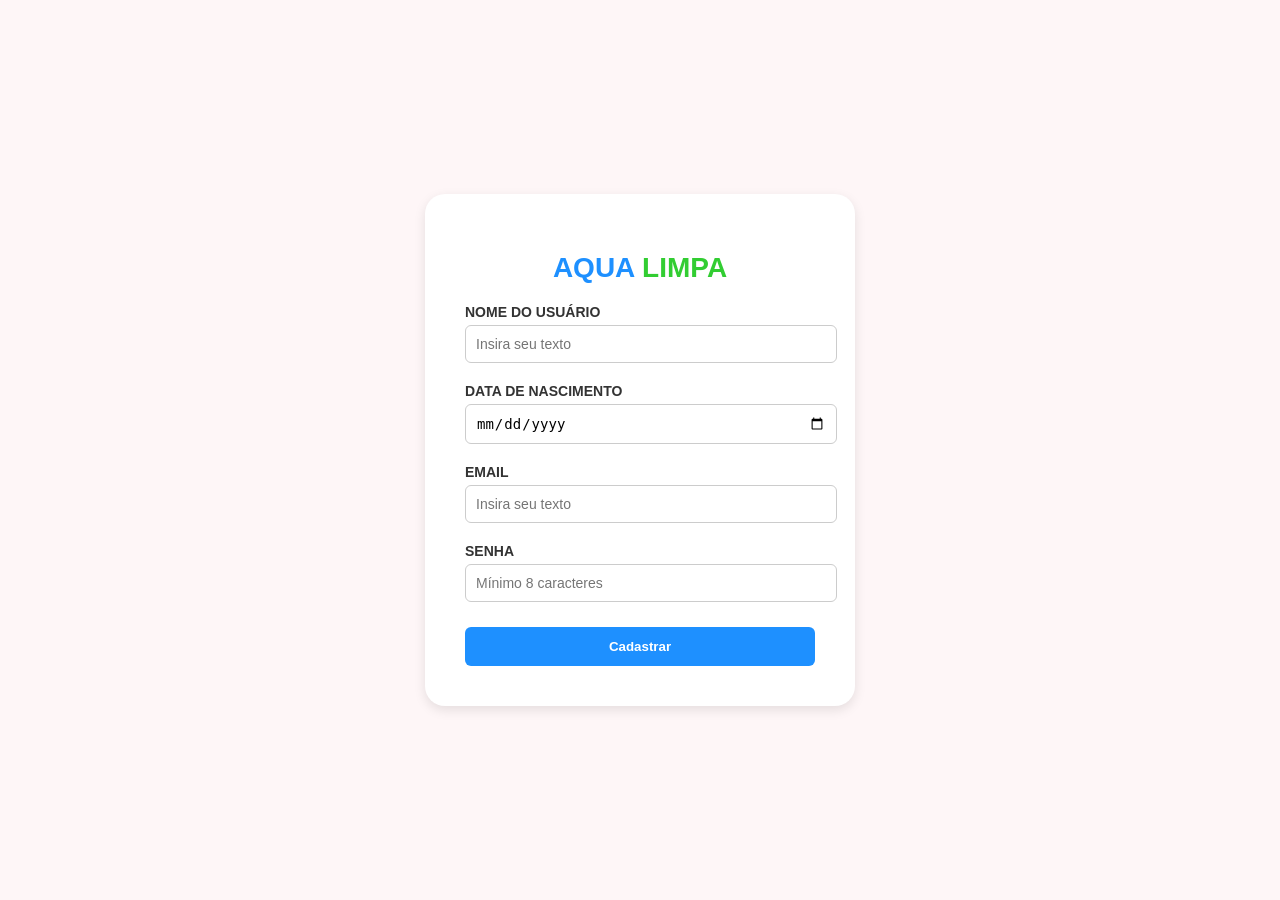
==== AquaLimpaOficial-main/pages/criarconta.html @ 41f77d42 "Corrige riscos críticos de autenticação e segurança" ====
<!DOCTYPE html>
<html lang="pt-br">
<head>
  <meta charset="UTF-8">
  <meta name="viewport" content="width=device-width, initial-scale=1.0">
  <title>Aqua Limpa - Cadastro</title>
  <style>
    body {
      margin: 0;
      padding: 0;
      font-family: "Arial", sans-serif;
      background-color: #fef6f7;
      display: flex;
      justify-content: center;
      align-items: center;
      height: 100vh;
    }

    .container {
      background-color: white;
      padding: 40px;
      border-radius: 20px;
      box-shadow: 0px 4px 12px rgba(0, 0, 0, 0.1);
      width: 350px;
    }

    h1 {
      text-align: center;
      font-size: 28px;
      font-weight: bold;
    }

    .azul {
      color: #1e90ff;
    }

    .verde {
      color: #32cd32;
    }

    label {
      display: block;
      margin-top: 20px;
      font-size: 14px;
      font-weight: bold;
      color: #333;
    }

    input {
      width: 100%;
      padding: 10px;
      margin-top: 5px;
      border: 1px solid #ccc;
      border-radius: 6px;
      font-size: 14px;
    }

    button {
      width: 100%;
      padding: 12px;
      background-color: #1e90ff;
      color: white;
      font-weight: bold;
      border: none;
      border-radius: 6px;
      margin-top: 25px;
      cursor: pointer;
      transition: background 0.3s ease;
    }

    button:hover {
      background-color: #0b6cd4;
    }
  </style>
</head>
<body>
  <div class="container">
    <h1><span class="azul">AQUA</span> <span class="verde">LIMPA</span></h1>

   <form action="../backend/cadastro.php" method="POST">

      <label for="nome">NOME DO USUÁRIO</label>
      <input type="text" id="nome" name="nome" placeholder="Insira seu texto" required>

      <label for="data">DATA DE NASCIMENTO</label>
      <input type="date" id="data" name="data_nascimento" required>

      <label for="email">EMAIL</label>
      <input type="email" id="email" name="email" placeholder="Insira seu texto" required>

      <label for="senha">SENHA</label>
      <input type="password" id="senha" name="senha" placeholder="Mínimo 8 caracteres" minlength="8" required>

      <button type="submit" class="btn-cadastrar">Cadastrar</button>
    </form>
  </div>
</body>
</html>
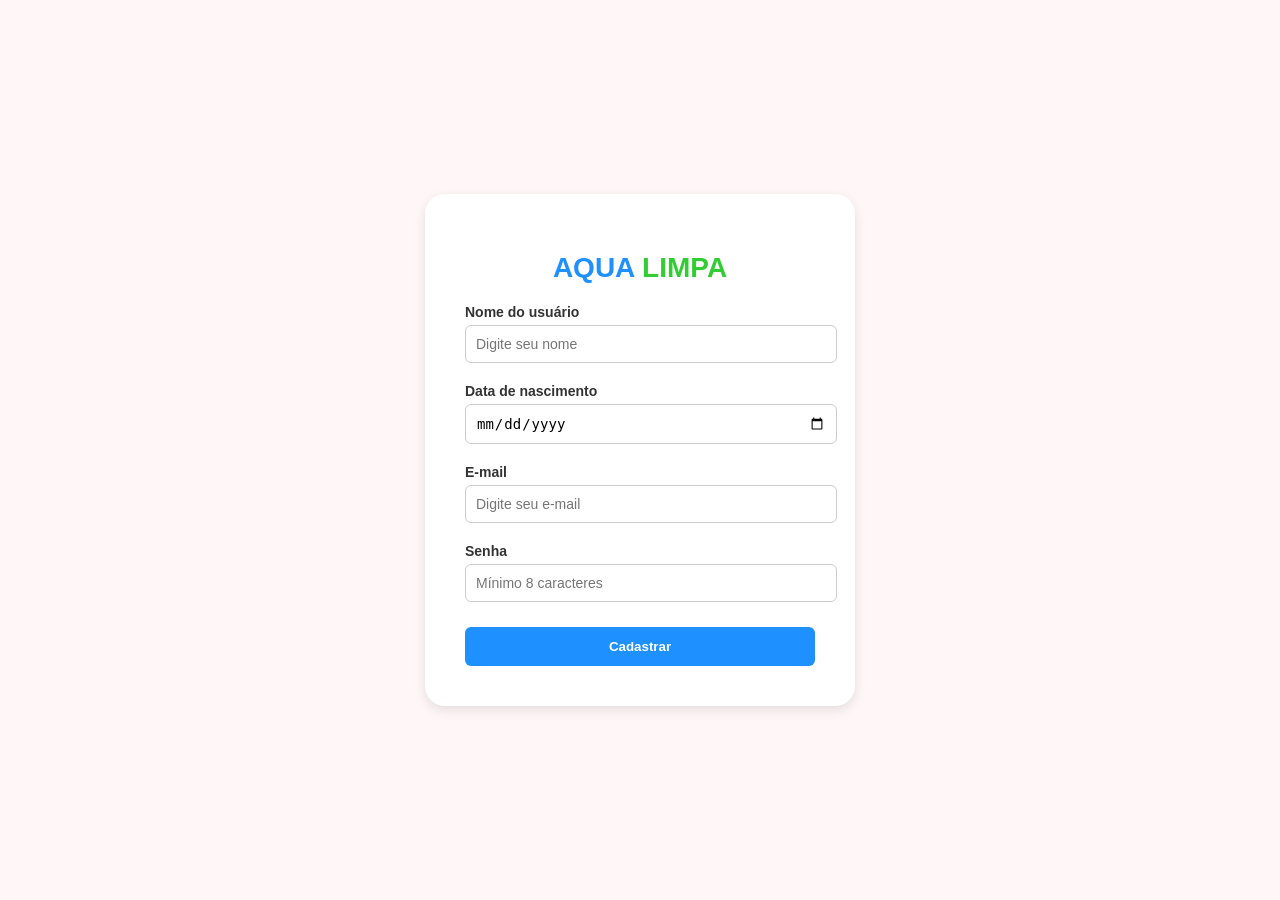
==== commit eb5dd666: "Merge branch 'main' into codex/provide-comprehensive-project-development-guide-vtwgjz" ====
--- a/AquaLimpaOficial-main/pages/criarconta.html
+++ b/AquaLimpaOficial-main/pages/criarconta.html
@@ -4,95 +4,46 @@
   <meta charset="UTF-8">
   <meta name="viewport" content="width=device-width, initial-scale=1.0">
   <title>Aqua Limpa - Cadastro</title>
-  <style>
-    body {
-      margin: 0;
-      padding: 0;
-      font-family: "Arial", sans-serif;
-      background-color: #fef6f7;
-      display: flex;
-      justify-content: center;
-      align-items: center;
-      height: 100vh;
-    }
-
-    .container {
-      background-color: white;
-      padding: 40px;
-      border-radius: 20px;
-      box-shadow: 0px 4px 12px rgba(0, 0, 0, 0.1);
-      width: 350px;
-    }
-
-    h1 {
-      text-align: center;
-      font-size: 28px;
-      font-weight: bold;
-    }
-
-    .azul {
-      color: #1e90ff;
-    }
-
-    .verde {
-      color: #32cd32;
-    }
-
-    label {
-      display: block;
-      margin-top: 20px;
-      font-size: 14px;
-      font-weight: bold;
-      color: #333;
-    }
-
-    input {
-      width: 100%;
-      padding: 10px;
-      margin-top: 5px;
-      border: 1px solid #ccc;
-      border-radius: 6px;
-      font-size: 14px;
-    }
-
-    button {
-      width: 100%;
-      padding: 12px;
-      background-color: #1e90ff;
-      color: white;
-      font-weight: bold;
-      border: none;
-      border-radius: 6px;
-      margin-top: 25px;
-      cursor: pointer;
-      transition: background 0.3s ease;
-    }
-
-    button:hover {
-      background-color: #0b6cd4;
-    }
-  </style>
+  <link rel="stylesheet" href="../assets/css/auth.css">
 </head>
 <body>
-  <div class="container">
+  <main class="container">
     <h1><span class="azul">AQUA</span> <span class="verde">LIMPA</span></h1>
 
-   <form action="../backend/cadastro.php" method="POST">
+    <form action="../backend/cadastro.php" method="POST">
+      <label for="nome">Nome do usuário</label>
+      <input type="text" id="nome" name="nome" placeholder="Digite seu nome" required>
 
-      <label for="nome">NOME DO USUÁRIO</label>
-      <input type="text" id="nome" name="nome" placeholder="Insira seu texto" required>
+      <label for="data_nascimento">Data de nascimento</label>
+      <input type="date" id="data_nascimento" name="data_nascimento" required>
 
-      <label for="data">DATA DE NASCIMENTO</label>
-      <input type="date" id="data" name="data_nascimento" required>
+      <label for="email">E-mail</label>
+      <input type="email" id="email" name="email" placeholder="Digite seu e-mail" required>
 
-      <label for="email">EMAIL</label>
-      <input type="email" id="email" name="email" placeholder="Insira seu texto" required>
+      <label for="senha">Senha</label>
+      <input type="password" id="senha" name="senha" placeholder="Mínimo 8 caracteres" minlength="8" required>
 
-      <label for="senha">SENHA</label>
-      <input type="password" id="senha" name="senha" placeholder="Mínimo 8 caracteres" minlength="8" required>
+      <input type="hidden" name="csrf_token" id="csrf_token">
 
       <button type="submit" class="btn-cadastrar">Cadastrar</button>
     </form>
-  </div>
+  </main>
+
+  <script>
+    fetch("../backend/csrf.php", { credentials: "same-origin" })
+      .then(response => response.json())
+      .then(data => {
+        if (data && data.csrf_token) {
+          const csrfInput = document.getElementById("csrf_token");
+
+          if (csrfInput) {
+            csrfInput.value = data.csrf_token;
+          }
+        }
+      })
+      .catch(() => {
+        console.error("Não foi possível carregar o token CSRF.");
+      });
+  </script>
 </body>
-</html>
+</html>
--- a/AquaLimpaOficial-main/assets/css/auth.css
+++ b/AquaLimpaOficial-main/assets/css/auth.css
@@ -0,0 +1,29 @@
+body {
+  margin: 0;
+  padding: 0;
+  font-family: Arial, sans-serif;
+  background-color: #fef6f7;
+  display: flex;
+  justify-content: center;
+  align-items: center;
+  height: 100vh;
+}
+.container {
+  background-color: #fff;
+  padding: 40px;
+  border-radius: 20px;
+  box-shadow: 0 4px 12px rgba(0,0,0,.1);
+  width: 350px;
+}
+h1 { text-align:center; font-size:28px; font-weight:700; }
+.title span:first-child, .azul { color:#1e90ff; }
+.title span:last-child, .verde { color:#32cd32; }
+label { display:block; margin-top:20px; font-size:14px; font-weight:700; color:#333; }
+input { width:100%; padding:10px; margin-top:5px; border:1px solid #ccc; border-radius:6px; font-size:14px; }
+button { width:100%; padding:12px; background:#1e90ff; color:#fff; font-weight:700; border:none; border-radius:6px; margin-top:25px; cursor:pointer; transition:background .3s ease; }
+button:hover { background:#0b6cd4; }
+.link { font-size:12px; margin-top:10px; text-align:left; }
+.link a { color:#1e90ff; text-decoration:none; }
+.link a:hover { text-decoration:underline; }
+.social-login { display:flex; justify-content:center; gap:20px; margin-top:20px; }
+.social-login img { width:32px; height:32px; cursor:pointer; }
